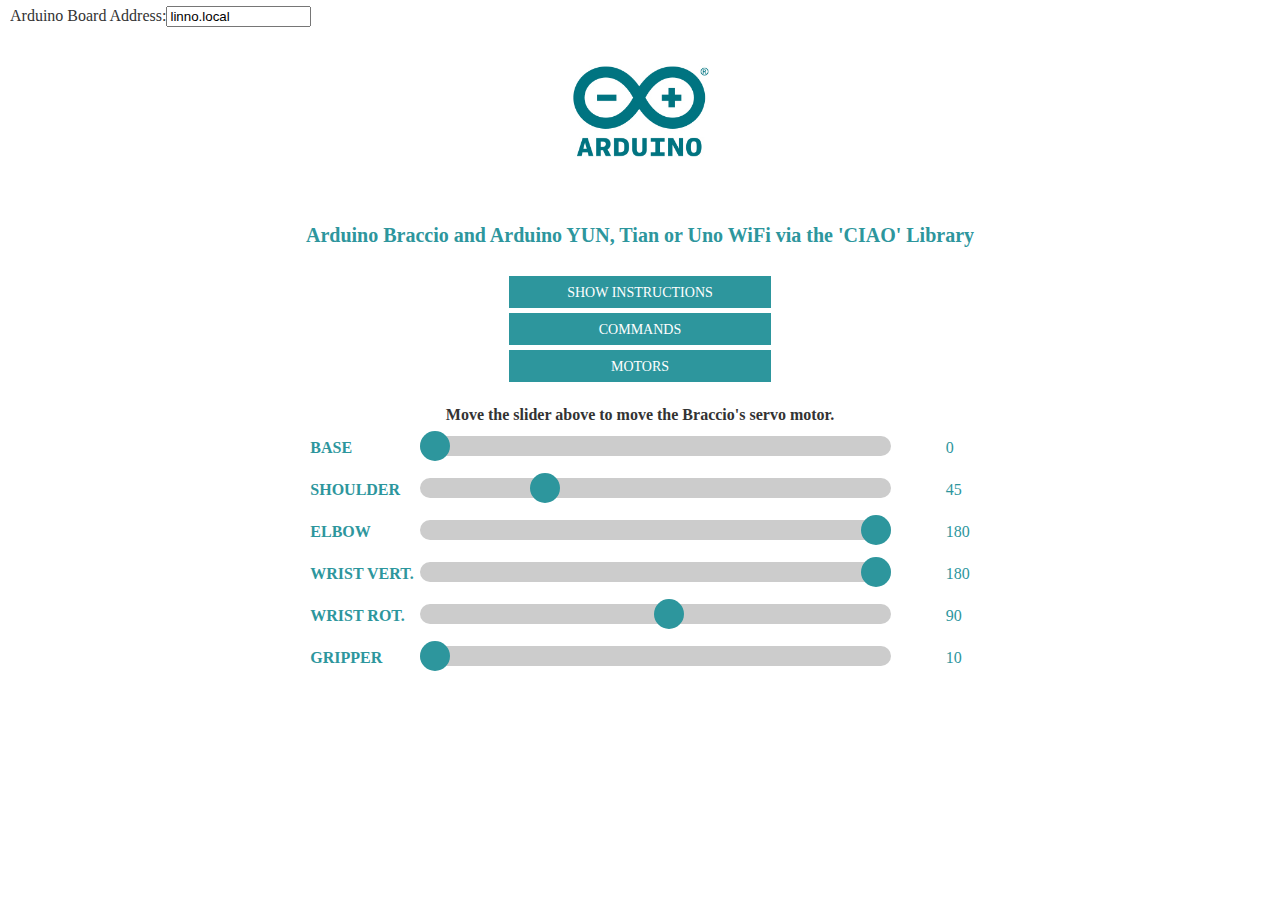
==== index.html @ 232ccf20 "Refresh" ====
<!DOCTYPE HTML>
<head>
    <meta http-equiv="Access-Control-Allow-Origin" content="*">
	<meta charset="UTF-8"> 
	<meta http-equiv="Cache-control" content="no-cache" />
	<meta name="Pragma" content="no-cache" />
	<meta http-equiv="Expires" content="-1" />
	<meta name="viewport" content="initial-scale=1.0, width=device-width" />
	<title>Arduino Braccio &bull; Web Examples</title>		
	<link rel="stylesheet" type="text/css" href="braccio.css">	
	<link href="favicon.ico" rel="shortcut icon" type="image/vnd.microsoft.icon" />
	<!--<script src="https://ajax.googleapis.com/ajax/libs/jquery/2.2.0/jquery.min.js"></script>
	<script src="https://ajax.googleapis.com/ajax/libs/jquery/1.12.0/jquery.min.js"></script>-->
	<script src="jquery.min.js"></script>
	<script src="braccio.js"></script>
</head>

<body>
Arduino Board Address:<input title="Set here the address of your board if linino.local doesn't work on your network" id=arduino_address size=15 type=text value=linno.local onchange="setUrlVars('arduino_address', this.value);" />
<br/>
	<div class=page_content align=center>
	    <img id="marchio" class="hiddenoniframe" src="imgpsh_fullsize.jpg">
	    <h2 class='hiddenoniframe'>Arduino Braccio and Arduino YUN, Tian or Uno WiFi via the 'CIAO' Library</h2>
	    <div class='showoniframe'>&nbsp;</div>
	    <span class='link' onclick="showhide('instructions');">SHOW INSTRUCTIONS</span>
	    <a href="?Commands" class='link' onmouseover="linkhandler(this);" title='Show some buttons that move Braccio as the functions stored in the sketch "ciaoBraccio"'>Commands</a>
	    <a href="?Motors" class='link' onmouseover="linkhandler(this);" title='Show a slider for each motors of Braccio. Move the slider to move Braccio'>Motors</a>

	    <div id='instructions' class='instructions'>
Set the address of your board in the address text box, than yun need to upload the sketch "ciaoBraccio" on your board and the Ciao library on your Yun or Tian. At this link you can find how to install the Ciao library: <a href='http://labs.arduino.org/Ciao+setup', target="_blank">Ciao Setup</a>. At the first run you have to set the credentials for your board (for Yun the default is user:<i>root</i>, password:<i>doghunter</i>). 
You can save this page (CTRL+S) on your PC to work without an internet access with your PC connected to the AP provided by your Arduino board. In alternative you can load this page and than connect your PC to the Yun.<br/> 
</div>

<br/>
		<!-- Motors Mode. Defaul visualization. Javascript show or hide the mode-->
		<div id=motors class='motors'>
			<b>Move the slider above to move the Braccio's servo motor.</b>
			
			<table>
				<tr class=motor>		
				<td ><span class="motor">BASE</span></td>
				<td class=slider><input class="motorValue" id="base" type="range" min="0" max="180" value=0></td>
				<td class=value><output type=text size=2 id="base-output">0</output></td>
				</tr>
				
				<tr class=motor>
				<td><span class="motor">SHOULDER</span>	</td>		
				<td><input class="motorValue" id="shoulder" type="range" min="0" max="180" value=45></td>
				<td><output type=text size=2 id="shoulder-output">45</output></td>
				</tr>		

				<tr class=motor>
				<td><span class="motor">ELBOW</span></td>			
				<td><input class="motorValue" id="elbow" type="range" min="0" max="180" value=180></td>
				<td><output type=text size=2 id="elbow-output" >180</output></td>
				</tr>		

				<tr class=motor>
				<td><span class="motor">WRIST VERT.</span></td>			
				<td><input class="motorValue" id="wristv" type="range" min="0" max="180" value=180></td>
				<td><output type=text size=2 id="wristv-output" >180</output></td>
				</tr>				

				<tr class=motor>
				<td><span class="motor">WRIST ROT.</span></td>			
				<td><input class="motorValue" id="wristr" type="range" min="0" max="170" value=90></td>
				<td><output type=text size=2 id="wristr-output" >90</output></td>
				</tr>	
					
				<tr class=motor>
				<td><span class="motor">GRIPPER</span></td>			
				<td><input class="motorValue" id="gripper" type="range" min="10" max="67" value=10>
				<td><output type=text size=2 id="gripper-output" >10</output></td>
				</tr> 
			</table>	
		</div>
		
		<!-- Commands Mode. Hiden as default-->
		<div id=commands class='commands'>
			<b>The buttons run the sketch stored in the board step by step.</b>
			<br/>

			<button class='braccioCommand' id='SAYCIAO';">BRACCIO, SAY "CIAO"</button>
			<br/>

			<button class='braccioCommand' id='TAKESPONGE';">BRACCIO, TAKE THE SPONGE</button>
			<br/>

			<button class='braccioCommand' id='SHOWSPONGE';">BRACCIO, SHOW THE SPONGE</button>
			<br/>
			  
			<button class='braccioCommand' id='THROWSPONGE';">BRACCIO, THROW THE SPONGE</button>
			<br/>
	  		<!-- 
			Only for test
			<button onclick="sendCommand('LEDON');">ON</button>
			<button onclick="sendCommand('LEDOFF');">OFF</button>
			-->
		
		</div>
	</div>
</body>
---- braccio.css ----
@font-face {
  font-family: 'TypSansMono Medium';
  src: url('http://www.arduino.org/fonts/TypSansMono-Medium.eot'); /* per IE 5-8 */
  src: local('☺'), /* direttiva local per IE */
  url('http://www.arduino.org/fonts/TypSansMono-Medium.woff') format('woff'),    /* Firefox 3.6+, Chrome 5.0+, IE 9.0+ */
  url('http://www.arduino.org/fonts/TypSansMono-Medium.ttf') format('truetype'); /* Opera, Safari */
}

@font-face {
  font-family: 'TypSansMono Regular';
  src: url('http://www.arduino.org/fonts/TypSansMono-Regular.eot'); /* per IE 5-8 */
  src: local('☺'), /* direttiva local per IE */
  url('http://www.arduino.org/fonts/TypSansMono-Regular.woff') format('woff'),    /* Firefox 3.6+, Chrome 5.0+, IE 9.0+ */
  url('http://www.arduino.org/fonts/TypSansMono-Regular.ttf') format('truetype'); /* Opera, Safari */
}

@font-face {
	font-family: 'Conv_TypSansMono-Light';
	src: url('http://www.arduino.org/fonts/TypSansMono-Light.eot');
	src: local('☺'), url('http://www.arduino.org/fonts/TypSansMono-Light.woff') format('woff'), 
	url('http://www.arduino.org/fonts/TypSansMono-Light.ttf') format('truetype'), 
	url('http://www.arduino.org/fonts/TypSansMono-Light.svg') format('svg');
}


@font-face {
  font-family: 'TyponineSans Medium';
  src: url('http://www.arduino.org/fonts/TyponineSans-Medium.eot'); /* per IE 5-8 */
  src: local('☺'), /* direttiva local per IE */
  url('http://www.arduino.org/fonts/TyponineSans-Medium.woff') format('woff'),    /* Firefox 3.6+, Chrome 5.0+, IE 9.0+ */
  url('http://www.arduino.org/fonts/TyponineSans-Medium.ttf') format('truetype'); /* Opera, Safari */
}

@font-face {
  font-family: 'TyponineSans Regular';
  src: url('http://www.arduino.org/fonts/TyponineSans-Regular.eot'); /* per IE 5-8 */
  src: local('☺'), /* direttiva local per IE */
  url('http://www.arduino.org/fonts/TyponineSans-Regular.woff') format('woff'),    /* Firefox 3.6+, Chrome 5.0+, IE 9.0+ */
  url('http://www.arduino.org/fonts/TyponineSans-Regular.ttf') format('truetype'); /* Opera, Safari */
}

@font-face {
  font-family: 'TyponineSans Light';
  src: url('http://www.arduino.org/fonts/TyponineSans-Light.eot'); /* per IE 5-8 */
  src: local('☺'), /* direttiva local per IE */
  url('http://www.arduino.org/fonts/TyponineSans-Light.woff') format('woff'),    /* Firefox 3.6+, Chrome 5.0+, IE 9.0+ */
  url('http://www.arduino.org/fonts/TyponineSans-Light.ttf') format('truetype'); /* Opera, Safari */
}





.arduino_address{
	top:0px;
	margin-left:0px;
}
div.commands{
	display:none;
}
div.motors{
	
}
body {
	margin: 5px 10px;
	color:#333;
	font-family:'TyponineSans Regular';
	font-size: 16px;
    line-height: 1.375em;
}	

div.page_content{
}
.instructions{
	display:none;
}
.showoniframe{
	line-height: 1.8;
}

div#instructions.instructions {
margin: 20px 20px;
width: 80%;
text-align: left;
}



.link:hover, .link:active{
opacity: 0.6;
}

img{
  width:150px;
}

input[type="range"]{
	outline: none;
	width:90%;
	height: 20px;
	-webkit-appearance:none; 
	-moz-apperance:none; 
	-webkit-border-radius:10px; 
	-moz-border-radius:10px; 
	-ms-border-radius:10px; 
	-o-border-radius:10px;
	background-color: #CCC;
}

.link{
	font-family:'TyponineSans Regular';
	background-color: #2D969D;
    	padding: 6px;
    	margin: 0 5px;
  	font-size: 14px;
	color:#FFFFFF;
	cursor: pointer;
	text-transform: uppercase;
	text-decoration: none;
	width:250px;
	margin-top:5px;
	height: 20px;
	display: block;
}

button{
	outline: none;
	margin-top:10px;
	height: 60px;
	width:250px;
	/*
	-webkit-appearance:none; 
	-moz-apperance:none; 
	-webkit-border-radius:10px; 
	-moz-border-radius:10px; 
	-ms-border-radius:10px; 
	-o-border-radius:10px;*/
	background-color: #2D969D;
	color:#fff;
	font-family:'TypSansMono Medium';
	font-size:16px;
	border-style: none;
	cursor: pointer;
}

button:hover, button:active{
	opacity: 0.6;
	cursor: pointer;
}

input::-webkit-slider-thumb{
	-webkit-appearance:none; 
	-moz-apperance:none; 
	width:30px; 
	height:30px;
	-webkit-border-radius:30px; 
	-moz-border-radius:30px; 
	-ms-border-radius:30px; 
	-o-border-radius:30px; 
	border-radius:30px;
	background: #2D969D;
}
output{
  color:#2D969D;
  font-family:'TypSansMono Medium';
}

	
input.[type="text"]{
    size: 2;

}
table{
    margin-left:auto; 
    margin-right:auto;
}
td{
  text-align:left;
}

td.slider{
  width:80%;
}
td.value1{
  width:20px;
}
tr.motor{
  height:40px;
  margin-left:0px;
}

#val {
	font-size: 3em;
	font-family:'TyponineSans Regular';
	color: #2D969D;
}

span.motor {
	font-family:'TyponineSans Regular';
	font-size:16px;
	font-weight:bolder;
	color: #2D969D;
	margin: 0px;
	text-align: left;
}
h2 {
	font-family:'TypSansMono Medium';
	color: #2D969D;
	margin: 30px;
	font-size:20px;
}
h1.titled-green, .jsn-bootstrap3 h1.titled-green{
  color:#2D969D;
  font-family:'TypSansMono Medium';
  font-size:16px;
  line-height:20px;
  text-transform:uppercase;
  background-color:transparent;
  margin:0px;
  padding:0px
  
}
.titled-green{
  color:#2D969D;
  font-family:'TypSansMono Medium';
  font-size:16px;
  text-transform:uppercase
  }
  
.titled-white{
  color:#fff;
  font-family:'TypSansMono Medium';
  font-size:16px;
  text-transform:uppercase
}

a{
  color:#2D969D;
  font-family:'TypSansMono Medium';
  text-decoration: none;
}
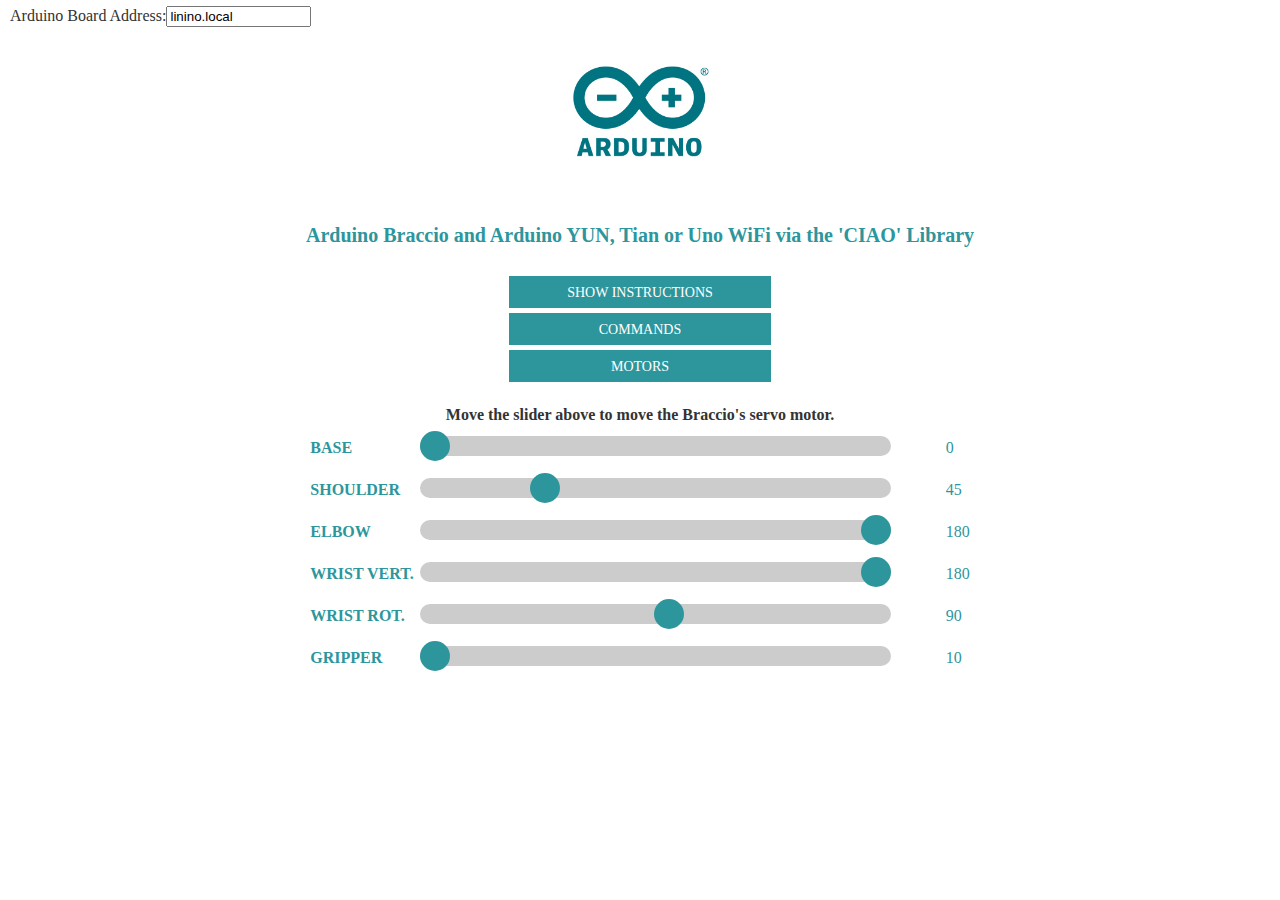
==== commit 9978c0a2: "Update index.html" ====
--- a/index.html
+++ b/index.html
@@ -16,7 +16,7 @@
 </head>
 
 <body>
-Arduino Board Address:<input title="Set here the address of your board if linino.local doesn't work on your network" id=arduino_address size=15 type=text value=linno.local onchange="setUrlVars('arduino_address', this.value);" />
+Arduino Board Address:<input title="Set here the address of your board if linino.local doesn't work on your network" id=arduino_address size=15 type=text value=linino.local onchange="setUrlVars('arduino_address', this.value);" />
 <br/>
 	<div class=page_content align=center>
 	    <img id="marchio" class="hiddenoniframe" src="imgpsh_fullsize.jpg">
